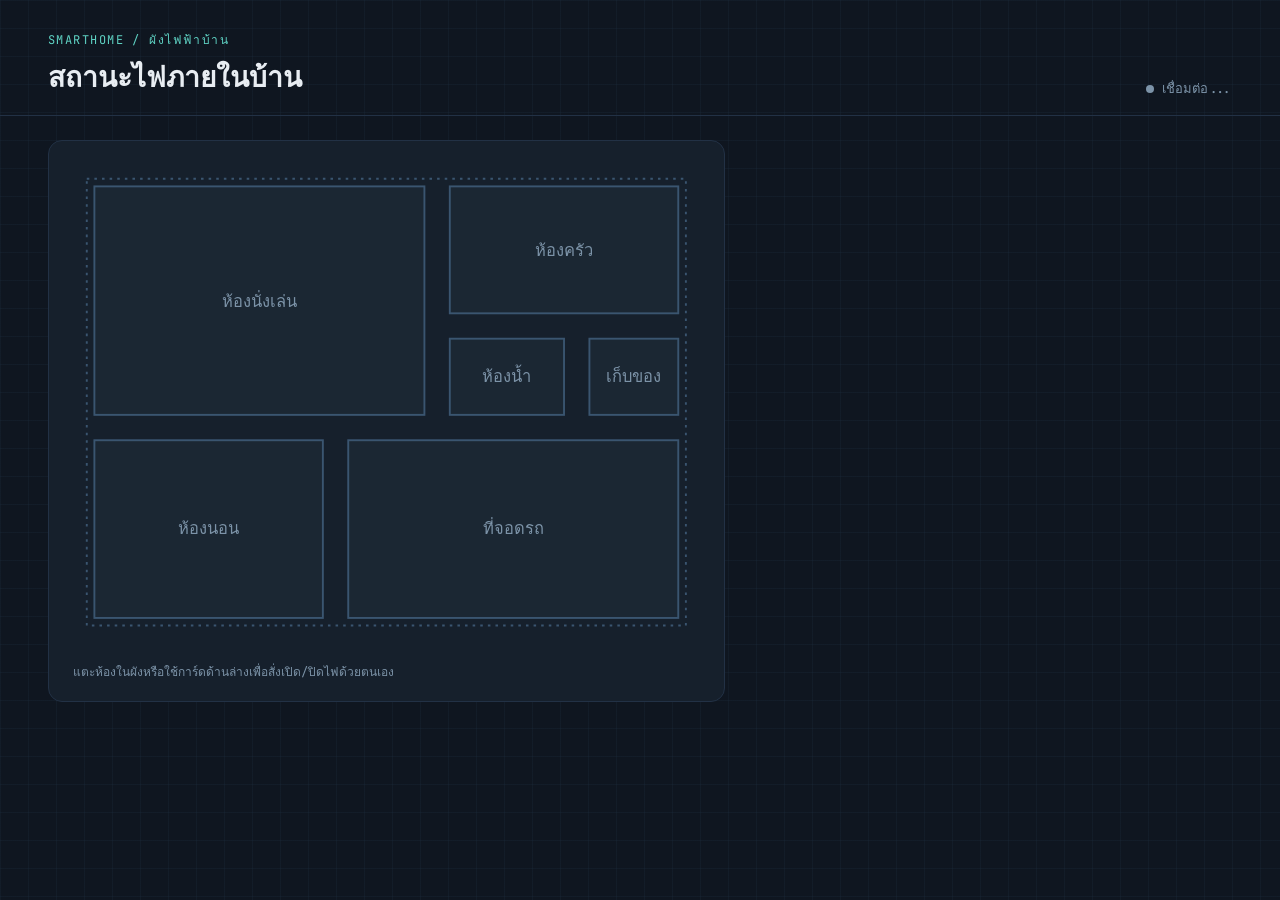
==== Assets/index.html @ 0aba08d0 "Add smarthome auto-light system with dashboard" ====
<!DOCTYPE html>
<html lang="th">
<head>
<meta charset="UTF-8" />
<meta name="viewport" content="width=device-width, initial-scale=1, viewport-fit=cover" />
<title>SmartHome — ผังไฟบ้าน</title>
<link rel="preconnect" href="https://fonts.googleapis.com" />
<link href="https://fonts.googleapis.com/css2?family=Space+Grotesk:wght@500;700&family=JetBrains+Mono:wght@400;500;700&display=swap" rel="stylesheet" />
<link rel="stylesheet" href="style.css" />
</head>
<body>

  <header class="topbar">
    <div class="topbar__title">
      <span class="topbar__eyebrow">SMARTHOME / ผังไฟฟ้าบ้าน</span>
      <h1>สถานะไฟภายในบ้าน</h1>
    </div>
    <div class="topbar__status" id="connStatus">
      <span class="dot"></span> เชื่อมต่อ...
    </div>
  </header>

  <main class="layout">
    <section class="plan-card">
      <svg id="houseSvg" viewBox="0 0 500 380" xmlns="http://www.w3.org/2000/svg" role="img" aria-label="ผังบ้านแสดงสถานะไฟแต่ละห้อง">
        <!-- เส้นกรอบบ้านรวม (เส้นบลูปรินต์) -->
        <rect x="14" y="14" width="472" height="352" fill="none" stroke="#3A5570" stroke-width="1.5" stroke-dasharray="2 4" />

        <g class="room" data-room="living_room">
          <rect x="20" y="20" width="260" height="180" />
          <text x="150" y="115" class="room-label">ห้องนั่งเล่น</text>
        </g>

        <g class="room" data-room="kitchen">
          <rect x="300" y="20" width="180" height="100" />
          <text x="390" y="75" class="room-label">ห้องครัว</text>
        </g>

        <g class="room" data-room="bathroom">
          <rect x="300" y="140" width="90" height="60" />
          <text x="345" y="174" class="room-label room-label--sm">ห้องน้ำ</text>
        </g>

        <g class="room" data-room="storage">
          <rect x="410" y="140" width="70" height="60" />
          <text x="445" y="174" class="room-label room-label--sm">เก็บของ</text>
        </g>

        <g class="room" data-room="bedroom">
          <rect x="20" y="220" width="180" height="140" />
          <text x="110" y="294" class="room-label">ห้องนอน</text>
        </g>

        <g class="room" data-room="garage">
          <rect x="220" y="220" width="260" height="140" />
          <text x="350" y="294" class="room-label">ที่จอดรถ</text>
        </g>
      </svg>
      <p class="plan-hint">แตะห้องในผังหรือใช้การ์ดด้านล่างเพื่อสั่งเปิด/ปิดไฟด้วยตนเอง</p>
    </section>

    <section class="rooms-list" id="roomsList" aria-label="รายการควบคุมไฟแต่ละห้อง">
      <!-- room cards injected by app.js -->
    </section>
  </main>

  <script src="https://cdn.socket.io/4.7.5/socket.io.min.js"></script>
  <script src="app.js"></script>
</body>
</html>
---- Assets/style.css ----
:root {
  --bg: #0F1620;
  --panel: #16202C;
  --panel-border: #223145;
  --line: #3A5570;
  --text: #E8EDF2;
  --text-muted: #7C93A8;
  --amber: #FFB238;
  --amber-glow: #FFD98A;
  --teal: #5FD3C4;
  --off-fill: #1B2733;

  --font-display: 'Space Grotesk', sans-serif;
  --font-mono: 'JetBrains Mono', monospace;
}

* { box-sizing: border-box; }

body {
  margin: 0;
  min-height: 100vh;
  background: var(--bg);
  background-image:
    linear-gradient(rgba(58,85,112,0.10) 1px, transparent 1px),
    linear-gradient(90deg, rgba(58,85,112,0.10) 1px, transparent 1px);
  background-size: 28px 28px;
  color: var(--text);
  font-family: var(--font-display);
}

.topbar {
  display: flex;
  justify-content: space-between;
  align-items: flex-end;
  padding: 28px clamp(16px, 4vw, 48px) 16px;
  border-bottom: 1px solid var(--panel-border);
}

.topbar__eyebrow {
  font-family: var(--font-mono);
  font-size: 12px;
  letter-spacing: 0.12em;
  color: var(--teal);
}

.topbar__title h1 {
  margin: 6px 0 0;
  font-size: clamp(20px, 3vw, 28px);
  font-weight: 700;
}

.topbar__status {
  font-family: var(--font-mono);
  font-size: 13px;
  color: var(--text-muted);
  display: flex;
  align-items: center;
  gap: 8px;
}

.dot {
  width: 8px; height: 8px; border-radius: 50%;
  background: var(--text-muted);
}
.topbar__status.online .dot { background: var(--teal); box-shadow: 0 0 8px var(--teal); }
.topbar__status.online { color: var(--teal); }

.layout {
  display: grid;
  grid-template-columns: minmax(0, 1.4fr) minmax(280px, 1fr);
  gap: 24px;
  padding: 24px clamp(16px, 4vw, 48px) 48px;
  align-items: start;
}

@media (max-width: 860px) {
  .layout { grid-template-columns: 1fr; }
}

.plan-card {
  background: var(--panel);
  border: 1px solid var(--panel-border);
  border-radius: 14px;
  padding: 20px;
}

.plan-hint {
  margin: 14px 4px 0;
  font-family: var(--font-mono);
  font-size: 12px;
  color: var(--text-muted);
}

svg .room rect {
  fill: var(--off-fill);
  stroke: var(--line);
  stroke-width: 1.5;
  cursor: pointer;
  transition: fill 0.35s ease, filter 0.35s ease;
}

svg .room.on rect {
  fill: var(--amber);
  filter: drop-shadow(0 0 14px var(--amber-glow));
}

svg .room text.room-label {
  fill: var(--text-muted);
  font-family: var(--font-mono);
  font-size: 13px;
  text-anchor: middle;
  pointer-events: none;
  transition: fill 0.35s ease;
}
svg .room.on text.room-label { fill: #2A1D02; font-weight: 700; }

.room-label--sm { font-size: 11px; }

.rooms-list {
  display: flex;
  flex-direction: column;
  gap: 12px;
}

.room-card {
  background: var(--panel);
  border: 1px solid var(--panel-border);
  border-radius: 12px;
  padding: 14px 16px;
  display: flex;
  align-items: center;
  justify-content: space-between;
  gap: 12px;
}

.room-card__name {
  font-weight: 700;
  font-size: 15px;
}

.room-card__meta {
  font-family: var(--font-mono);
  font-size: 11px;
  color: var(--text-muted);
  margin-top: 2px;
}

.room-card__controls {
  display: flex;
  align-items: center;
  gap: 10px;
}

.mode-btn {
  font-family: var(--font-mono);
  font-size: 11px;
  border: 1px solid var(--panel-border);
  background: transparent;
  color: var(--text-muted);
  border-radius: 999px;
  padding: 6px 10px;
  cursor: pointer;
}
.mode-btn.auto { color: var(--teal); border-color: var(--teal); }

.toggle {
  width: 46px;
  height: 26px;
  border-radius: 999px;
  background: var(--off-fill);
  border: 1px solid var(--panel-border);
  position: relative;
  cursor: pointer;
  flex-shrink: 0;
}
.toggle__knob {
  position: absolute;
  top: 2px; left: 2px;
  width: 20px; height: 20px;
  border-radius: 50%;
  background: var(--text-muted);
  transition: transform 0.25s ease, background 0.25s ease;
}
.toggle.on { background: rgba(255,178,56,0.18); border-color: var(--amber); }
.toggle.on .toggle__knob {
  transform: translateX(20px);
  background: var(--amber);
  box-shadow: 0 0 8px var(--amber-glow);
}
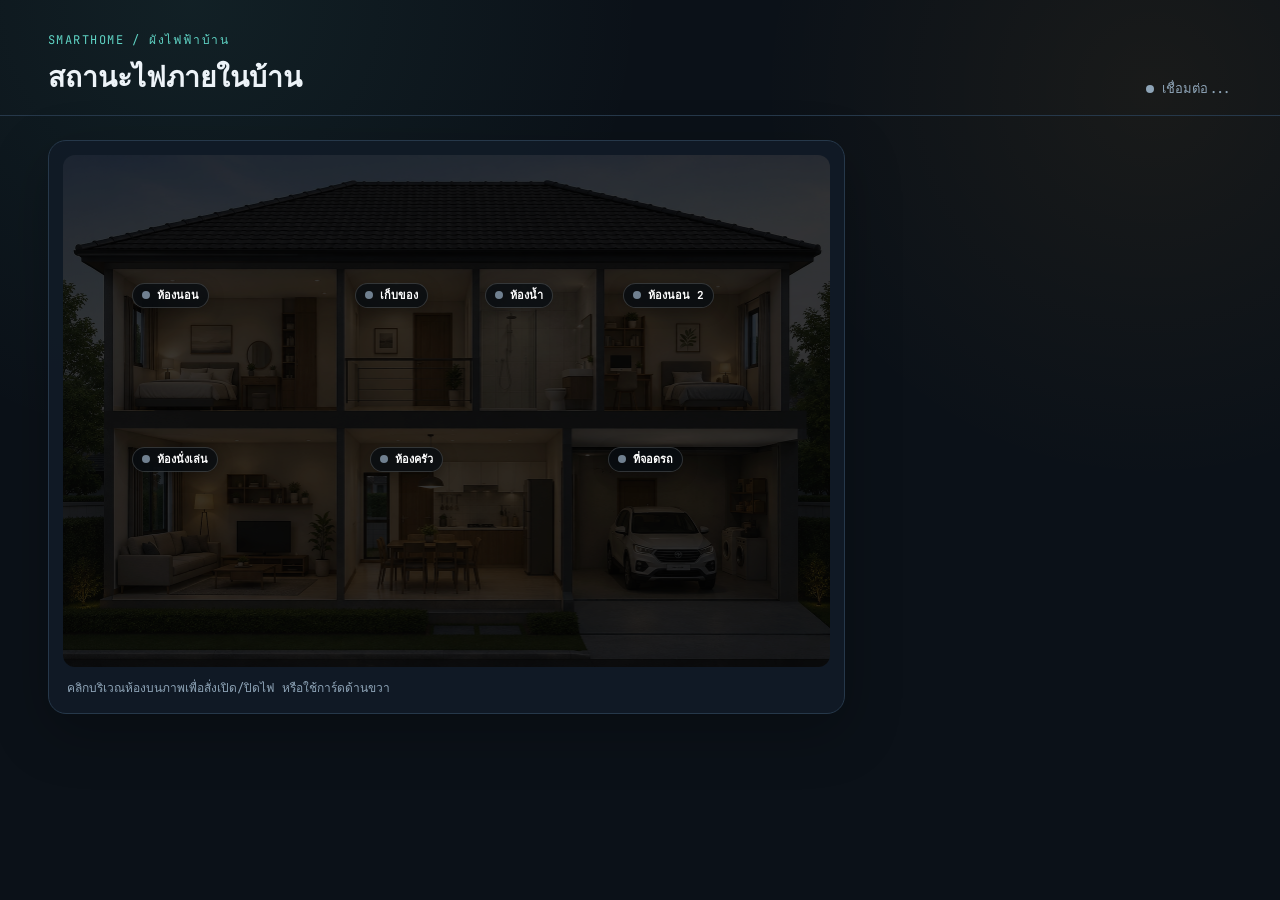
==== commit dad729a7: "New Home Structure" ====
--- a/Assets/index.html
+++ b/Assets/index.html
@@ -9,62 +9,54 @@
 <link rel="stylesheet" href="style.css" />
 </head>
 <body>
+<header class="topbar">
+  <div class="topbar__title">
+    <span class="topbar__eyebrow">SMARTHOME / ผังไฟฟ้าบ้าน</span>
+    <h1>สถานะไฟภายในบ้าน</h1>
+  </div>
+  <div class="topbar__status" id="connStatus">
+    <span class="dot"></span> เชื่อมต่อ...
+  </div>
+</header>
 
-  <header class="topbar">
-    <div class="topbar__title">
-      <span class="topbar__eyebrow">SMARTHOME / ผังไฟฟ้าบ้าน</span>
-      <h1>สถานะไฟภายในบ้าน</h1>
+<main class="layout">
+  <section class="plan-card">
+    <div class="house-view" id="houseView" aria-label="บ้านอัจฉริยะแสดงสถานะไฟแต่ละห้อง">
+      <img src="house-dark.png" alt="ภาพบ้านแบบมองตรง เห็นห้องภายในบ้าน" class="house-image house-dark" />
+      <div class="room-light light-bedroom" data-light-room="bedroom"></div>
+      <div class="room-light light-bedroom2" data-light-room="bedroom2"></div>
+      <div class="room-light light-storage" data-light-room="storage"></div>
+      <div class="room-light light-bathroom" data-light-room="bathroom"></div>
+      <div class="room-light light-living" data-light-room="living_room"></div>
+      <div class="room-light light-kitchen" data-light-room="kitchen"></div>
+      <div class="room-light light-garage" data-light-room="garage"></div>
+
+      <!-- ตำแหน่งพื้นที่กดบนภาพ: เปลี่ยนไฟของห้องนั้น -->
+      <button class="room-zone zone-bedroom" data-room="bedroom" aria-label="ห้องนอน"></button>
+      <button class="room-zone zone-bedroom2" data-room="bedroom2" aria-label="ห้องนอน 2"></button>
+      <button class="room-zone zone-storage" data-room="storage" aria-label="ห้องเก็บของ"></button>
+      <button class="room-zone zone-bathroom" data-room="bathroom" aria-label="ห้องน้ำ"></button>
+      <button class="room-zone zone-living" data-room="living_room" aria-label="ห้องนั่งเล่น"></button>
+      <button class="room-zone zone-kitchen" data-room="kitchen" aria-label="ห้องครัว"></button>
+      <button class="room-zone zone-garage" data-room="garage" aria-label="ที่จอดรถ"></button>
+
+      <div class="room-badge badge-bedroom"><span class="lamp"></span><span>ห้องนอน</span></div>
+      <div class="room-badge badge-bedroom2"><span class="lamp"></span><span>ห้องนอน 2</span></div>
+      <div class="room-badge badge-storage"><span class="lamp"></span><span>เก็บของ</span></div>
+      <div class="room-badge badge-bathroom"><span class="lamp"></span><span>ห้องน้ำ</span></div>
+      <div class="room-badge badge-living"><span class="lamp"></span><span>ห้องนั่งเล่น</span></div>
+      <div class="room-badge badge-kitchen"><span class="lamp"></span><span>ห้องครัว</span></div>
+      <div class="room-badge badge-garage"><span class="lamp"></span><span>ที่จอดรถ</span></div>
     </div>
-    <div class="topbar__status" id="connStatus">
-      <span class="dot"></span> เชื่อมต่อ...
-    </div>
-  </header>
+    <p class="plan-hint">คลิกบริเวณห้องบนภาพเพื่อสั่งเปิด/ปิดไฟ หรือใช้การ์ดด้านขวา</p>
+  </section>
 
-  <main class="layout">
-    <section class="plan-card">
-      <svg id="houseSvg" viewBox="0 0 500 380" xmlns="http://www.w3.org/2000/svg" role="img" aria-label="ผังบ้านแสดงสถานะไฟแต่ละห้อง">
-        <!-- เส้นกรอบบ้านรวม (เส้นบลูปรินต์) -->
-        <rect x="14" y="14" width="472" height="352" fill="none" stroke="#3A5570" stroke-width="1.5" stroke-dasharray="2 4" />
+  <section class="rooms-list" id="roomsList" aria-label="รายการควบคุมไฟแต่ละห้อง">
+    <!-- room cards injected by app.js -->
+  </section>
+</main>
 
-        <g class="room" data-room="living_room">
-          <rect x="20" y="20" width="260" height="180" />
-          <text x="150" y="115" class="room-label">ห้องนั่งเล่น</text>
-        </g>
-
-        <g class="room" data-room="kitchen">
-          <rect x="300" y="20" width="180" height="100" />
-          <text x="390" y="75" class="room-label">ห้องครัว</text>
-        </g>
-
-        <g class="room" data-room="bathroom">
-          <rect x="300" y="140" width="90" height="60" />
-          <text x="345" y="174" class="room-label room-label--sm">ห้องน้ำ</text>
-        </g>
-
-        <g class="room" data-room="storage">
-          <rect x="410" y="140" width="70" height="60" />
-          <text x="445" y="174" class="room-label room-label--sm">เก็บของ</text>
-        </g>
-
-        <g class="room" data-room="bedroom">
-          <rect x="20" y="220" width="180" height="140" />
-          <text x="110" y="294" class="room-label">ห้องนอน</text>
-        </g>
-
-        <g class="room" data-room="garage">
-          <rect x="220" y="220" width="260" height="140" />
-          <text x="350" y="294" class="room-label">ที่จอดรถ</text>
-        </g>
-      </svg>
-      <p class="plan-hint">แตะห้องในผังหรือใช้การ์ดด้านล่างเพื่อสั่งเปิด/ปิดไฟด้วยตนเอง</p>
-    </section>
-
-    <section class="rooms-list" id="roomsList" aria-label="รายการควบคุมไฟแต่ละห้อง">
-      <!-- room cards injected by app.js -->
-    </section>
-  </main>
-
-  <script src="https://cdn.socket.io/4.7.5/socket.io.min.js"></script>
-  <script src="app.js"></script>
+<script src="https://cdn.socket.io/4.7.5/socket.io.min.js"></script>
+<script src="app.js"></script>
 </body>
 </html>
--- a/Assets/style.css
+++ b/Assets/style.css
@@ -1,15 +1,15 @@
+/* SmartHome visual house dashboard */
 :root {
-  --bg: #0F1620;
-  --panel: #16202C;
-  --panel-border: #223145;
-  --line: #3A5570;
-  --text: #E8EDF2;
-  --text-muted: #7C93A8;
-  --amber: #FFB238;
-  --amber-glow: #FFD98A;
-  --teal: #5FD3C4;
-  --off-fill: #1B2733;
-
+  --bg: #0b1118;
+  --panel: #111b26;
+  --panel-border: #26384a;
+  --text: #edf3f8;
+  --text-muted: #8ea4b7;
+  --amber: #ffb238;
+  --amber-glow: #ffd98a;
+  --teal: #5fd3c4;
+  --off-fill: #1a2631;
+  --danger: #ff6b6b;
   --font-display: 'Space Grotesk', sans-serif;
   --font-mono: 'JetBrains Mono', monospace;
 }
@@ -19,11 +19,10 @@
 body {
   margin: 0;
   min-height: 100vh;
-  background: var(--bg);
-  background-image:
-    linear-gradient(rgba(58,85,112,0.10) 1px, transparent 1px),
-    linear-gradient(90deg, rgba(58,85,112,0.10) 1px, transparent 1px);
-  background-size: 28px 28px;
+  background:
+    radial-gradient(circle at 15% 0%, rgba(95,211,196,.08), transparent 32%),
+    radial-gradient(circle at 90% 10%, rgba(255,178,56,.06), transparent 28%),
+    var(--bg);
   color: var(--text);
   font-family: var(--font-display);
 }
@@ -39,14 +38,13 @@
 .topbar__eyebrow {
   font-family: var(--font-mono);
   font-size: 12px;
-  letter-spacing: 0.12em;
+  letter-spacing: .12em;
   color: var(--teal);
 }
 
 .topbar__title h1 {
   margin: 6px 0 0;
   font-size: clamp(20px, 3vw, 28px);
-  font-weight: 700;
 }
 
 .topbar__status {
@@ -58,63 +56,151 @@
   gap: 8px;
 }
 
-.dot {
-  width: 8px; height: 8px; border-radius: 50%;
-  background: var(--text-muted);
-}
+.dot { width: 8px; height: 8px; border-radius: 50%; background: var(--text-muted); }
 .topbar__status.online .dot { background: var(--teal); box-shadow: 0 0 8px var(--teal); }
 .topbar__status.online { color: var(--teal); }
 
 .layout {
   display: grid;
-  grid-template-columns: minmax(0, 1.4fr) minmax(280px, 1fr);
+  grid-template-columns: minmax(0, 1.65fr) minmax(300px, .75fr);
   gap: 24px;
   padding: 24px clamp(16px, 4vw, 48px) 48px;
   align-items: start;
 }
 
-@media (max-width: 860px) {
-  .layout { grid-template-columns: 1fr; }
-}
-
 .plan-card {
-  background: var(--panel);
-  border: 1px solid var(--panel-border);
-  border-radius: 14px;
-  padding: 20px;
-}
+  background: rgba(17,27,38,.92);
+  border: 1px solid var(--panel-border);
+  border-radius: 18px;
+  padding: 14px;
+  box-shadow: 0 18px 55px rgba(0,0,0,.25);
+}
+
+.house-view {
+  position: relative;
+  width: 100%;
+  overflow: hidden;
+  border-radius: 12px;
+  background: #111;
+  line-height: 0;
+  isolation: isolate;
+}
+
+.house-image {
+  display: block;
+  width: 100%;
+  height: auto;
+  user-select: none;
+  -webkit-user-drag: none;
+}
+
+
+/* Individual room lighting:
+   house-dark.png is the "all lights OFF" base.
+   Each .room-light reveals the original bright image only inside its room. */
+.room-light {
+  position: absolute;
+  z-index: 1;
+  inset: 0;
+  background-image: url("house.png");
+  background-size: 100% 100%;
+  background-repeat: no-repeat;
+  opacity: 0;
+  pointer-events: none;
+  transition: opacity .35s ease, filter .35s ease;
+  filter: brightness(1.05);
+}
+
+.room-light.on {
+  opacity: 1;
+}
+
+/* Room boundaries match the architectural bays in the supplied image. */
+.light-bedroom  { clip-path: polygon(5% 22%, 36% 22%, 36% 51%, 5% 51%); }
+.light-bedroom2 { clip-path: polygon(70% 22%, 95% 22%, 95% 51%, 70% 51%); }
+.light-storage  { clip-path: polygon(36% 22%, 54% 22%, 54% 51%, 36% 51%); }
+.light-bathroom { clip-path: polygon(54% 22%, 70% 22%, 70% 51%, 54% 51%); }
+.light-living   { clip-path: polygon(5% 53%, 36% 53%, 36% 93%, 5% 93%); }
+.light-kitchen  { clip-path: polygon(36% 53%, 67% 53%, 67% 93%, 36% 93%); }
+.light-garage   { clip-path: polygon(67% 53%, 97% 53%, 97% 93%, 67% 93%); }
+
+.room-zone {
+  position: absolute;
+  z-index: 2;
+  border: 0;
+  padding: 0;
+  background: transparent;
+  cursor: pointer;
+  border-radius: 10px;
+  transition: background .25s, box-shadow .25s;
+}
+
+.room-zone:hover {
+  background: rgba(95,211,196,.08);
+  box-shadow: inset 0 0 0 2px rgba(95,211,196,.45);
+}
+
+.room-zone.on {
+  background: rgba(255,178,56,.10);
+  box-shadow: inset 0 0 0 2px rgba(255,178,56,.72), 0 0 24px rgba(255,178,56,.12);
+}
+
+.zone-bedroom  { left: 5%;  top: 22%; width: 30%; height: 29%; }
+.zone-bedroom2 { left: 70%; top: 22%; width: 25%; height: 29%; }
+.zone-storage  { left: 35%; top: 22%; width: 18%; height: 29%; }
+.zone-bathroom { left: 53%; top: 22%; width: 17%; height: 29%; }
+.zone-living   { left: 5%;  top: 53%; width: 30%; height: 39%; }
+.zone-kitchen  { left: 36%; top: 53%; width: 30%; height: 39%; }
+.zone-garage   { left: 67%; top: 53%; width: 30%; height: 39%; }
+
+.room-badge {
+  position: absolute;
+  z-index: 3;
+  display: flex;
+  align-items: center;
+  gap: 7px;
+  padding: 6px 9px;
+  border: 1px solid rgba(255,255,255,.16);
+  border-radius: 999px;
+  background: rgba(7,12,17,.78);
+  backdrop-filter: blur(8px);
+  color: #fff;
+  font: 700 11px/1 var(--font-mono);
+  pointer-events: none;
+  box-shadow: 0 4px 16px rgba(0,0,0,.25);
+}
+
+.room-badge .lamp {
+  width: 8px;
+  height: 8px;
+  border-radius: 50%;
+  background: #708090;
+  box-shadow: 0 0 0 transparent;
+}
+
+.room-badge.on {
+  border-color: rgba(255,178,56,.75);
+  color: #ffe4a8;
+}
+
+.room-badge.on .lamp {
+  background: var(--amber);
+  box-shadow: 0 0 10px var(--amber-glow);
+}
+
+.badge-bedroom { left: 9%;  top: 25%; }
+.badge-bedroom2 { left: 73%; top: 25%; }
+.badge-storage { left: 38%; top: 25%; }
+.badge-bathroom{ left: 55%; top: 25%; }
+.badge-living  { left: 9%;  top: 57%; }
+.badge-kitchen { left: 40%; top: 57%; }
+.badge-garage  { left: 71%; top: 57%; }
 
 .plan-hint {
-  margin: 14px 4px 0;
-  font-family: var(--font-mono);
-  font-size: 12px;
-  color: var(--text-muted);
-}
-
-svg .room rect {
-  fill: var(--off-fill);
-  stroke: var(--line);
-  stroke-width: 1.5;
-  cursor: pointer;
-  transition: fill 0.35s ease, filter 0.35s ease;
-}
-
-svg .room.on rect {
-  fill: var(--amber);
-  filter: drop-shadow(0 0 14px var(--amber-glow));
-}
-
-svg .room text.room-label {
-  fill: var(--text-muted);
-  font-family: var(--font-mono);
-  font-size: 13px;
-  text-anchor: middle;
-  pointer-events: none;
-  transition: fill 0.35s ease;
-}
-svg .room.on text.room-label { fill: #2A1D02; font-weight: 700; }
-
-.room-label--sm { font-size: 11px; }
+  margin: 12px 4px 2px;
+  font: 12px/1.5 var(--font-mono);
+  color: var(--text-muted);
+}
 
 .rooms-list {
   display: flex;
@@ -123,7 +209,7 @@
 }
 
 .room-card {
-  background: var(--panel);
+  background: rgba(17,27,38,.92);
   border: 1px solid var(--panel-border);
   border-radius: 12px;
   padding: 14px 16px;
@@ -133,14 +219,9 @@
   gap: 12px;
 }
 
-.room-card__name {
-  font-weight: 700;
-  font-size: 15px;
-}
-
+.room-card__name { font-weight: 700; font-size: 15px; }
 .room-card__meta {
-  font-family: var(--font-mono);
-  font-size: 11px;
+  font: 11px/1.4 var(--font-mono);
   color: var(--text-muted);
   margin-top: 2px;
 }
@@ -152,8 +233,7 @@
 }
 
 .mode-btn {
-  font-family: var(--font-mono);
-  font-size: 11px;
+  font: 11px var(--font-mono);
   border: 1px solid var(--panel-border);
   background: transparent;
   color: var(--text-muted);
@@ -173,17 +253,40 @@
   cursor: pointer;
   flex-shrink: 0;
 }
+
 .toggle__knob {
   position: absolute;
   top: 2px; left: 2px;
   width: 20px; height: 20px;
   border-radius: 50%;
   background: var(--text-muted);
-  transition: transform 0.25s ease, background 0.25s ease;
-}
-.toggle.on { background: rgba(255,178,56,0.18); border-color: var(--amber); }
+  transition: transform .25s, background .25s;
+}
+
+.toggle.on {
+  background: rgba(255,178,56,.18);
+  border-color: var(--amber);
+}
+
 .toggle.on .toggle__knob {
   transform: translateX(20px);
   background: var(--amber);
   box-shadow: 0 0 8px var(--amber-glow);
 }
+
+@media (max-width: 1100px) {
+  .layout { grid-template-columns: 1fr; }
+}
+
+@media (max-width: 650px) {
+  .topbar { align-items: flex-start; gap: 12px; }
+  .topbar__status { font-size: 11px; }
+  .plan-card { padding: 8px; }
+  .room-badge { font-size: 8px; padding: 4px 6px; gap: 4px; }
+  .room-badge .lamp { width: 6px; height: 6px; }
+  .plan-hint { font-size: 10px; }
+  .room-card { padding: 12px; }
+  .room-card__name { font-size: 13px; }
+  .room-card__controls { gap: 6px; }
+  .mode-btn { padding: 5px 8px; }
+}
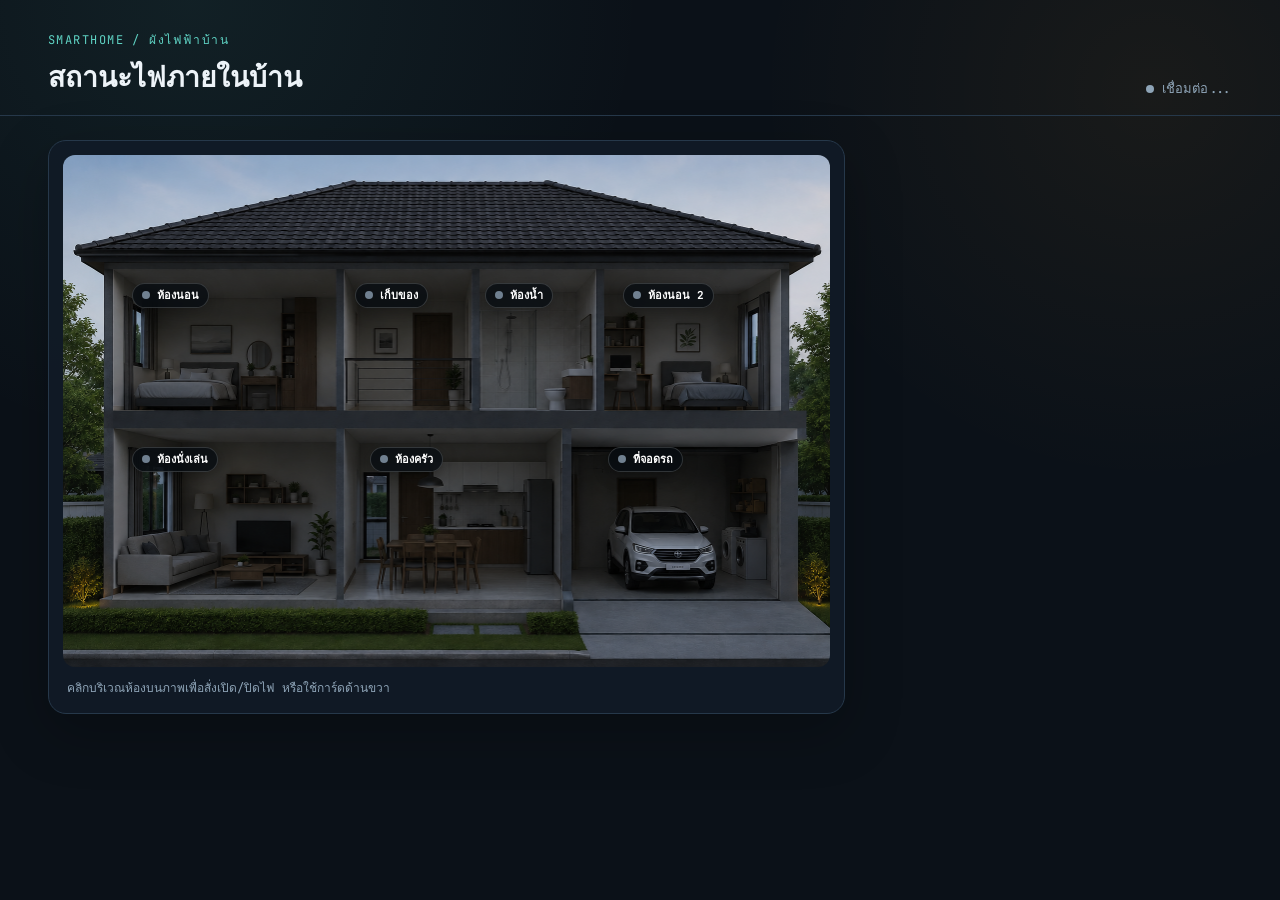
==== commit 138c8b8f: "เพิ่มปุ่มตั้งเวลา" ====
--- a/Assets/index.html
+++ b/Assets/index.html
@@ -1,62 +1,68 @@
 <!DOCTYPE html>
 <html lang="th">
+
 <head>
-<meta charset="UTF-8" />
-<meta name="viewport" content="width=device-width, initial-scale=1, viewport-fit=cover" />
-<title>SmartHome — ผังไฟบ้าน</title>
-<link rel="preconnect" href="https://fonts.googleapis.com" />
-<link href="https://fonts.googleapis.com/css2?family=Space+Grotesk:wght@500;700&family=JetBrains+Mono:wght@400;500;700&display=swap" rel="stylesheet" />
-<link rel="stylesheet" href="style.css" />
+  <meta charset="UTF-8" />
+  <meta name="viewport" content="width=device-width, initial-scale=1, viewport-fit=cover" />
+  <title>SmartHome — ผังไฟบ้าน</title>
+  <link rel="preconnect" href="https://fonts.googleapis.com" />
+  <link
+    href="https://fonts.googleapis.com/css2?family=Space+Grotesk:wght@500;700&family=JetBrains+Mono:wght@400;500;700&display=swap"
+    rel="stylesheet" />
+  <link rel="stylesheet" href="style.css" />
 </head>
+
 <body>
-<header class="topbar">
-  <div class="topbar__title">
-    <span class="topbar__eyebrow">SMARTHOME / ผังไฟฟ้าบ้าน</span>
-    <h1>สถานะไฟภายในบ้าน</h1>
-  </div>
-  <div class="topbar__status" id="connStatus">
-    <span class="dot"></span> เชื่อมต่อ...
-  </div>
-</header>
+  <header class="topbar">
+    <div class="topbar__title">
+      <span class="topbar__eyebrow">SMARTHOME / ผังไฟฟ้าบ้าน</span>
+      <h1>สถานะไฟภายในบ้าน</h1>
+    </div>
+    <div class="topbar__status" id="connStatus">
+      <span class="dot"></span> เชื่อมต่อ...
+    </div>
+  </header>
 
-<main class="layout">
-  <section class="plan-card">
-    <div class="house-view" id="houseView" aria-label="บ้านอัจฉริยะแสดงสถานะไฟแต่ละห้อง">
-      <img src="house-dark.png" alt="ภาพบ้านแบบมองตรง เห็นห้องภายในบ้าน" class="house-image house-dark" />
-      <div class="room-light light-bedroom" data-light-room="bedroom"></div>
-      <div class="room-light light-bedroom2" data-light-room="bedroom2"></div>
-      <div class="room-light light-storage" data-light-room="storage"></div>
-      <div class="room-light light-bathroom" data-light-room="bathroom"></div>
-      <div class="room-light light-living" data-light-room="living_room"></div>
-      <div class="room-light light-kitchen" data-light-room="kitchen"></div>
-      <div class="room-light light-garage" data-light-room="garage"></div>
+  <main class="layout">
+    <section class="plan-card">
+      <div class="house-view" id="houseView" aria-label="บ้านอัจฉริยะแสดงสถานะไฟแต่ละห้อง">
+        <img src="house-dark.png" alt="ภาพบ้านแบบมองตรง เห็นห้องภายในบ้าน" class="house-image house-dark" />
+        <div class="room-light light-bedroom" data-light-room="bedroom"></div>
+        <div class="room-light light-bedroom2" data-light-room="bedroom2"></div>
+        <div class="room-light light-storage" data-light-room="storage"></div>
+        <div class="room-light light-bathroom" data-light-room="bathroom"></div>
+        <div class="room-light light-living" data-light-room="living_room"></div>
+        <div class="room-light light-kitchen" data-light-room="kitchen"></div>
+        <div class="room-light light-garage" data-light-room="garage"></div>
 
-      <!-- ตำแหน่งพื้นที่กดบนภาพ: เปลี่ยนไฟของห้องนั้น -->
-      <button class="room-zone zone-bedroom" data-room="bedroom" aria-label="ห้องนอน"></button>
-      <button class="room-zone zone-bedroom2" data-room="bedroom2" aria-label="ห้องนอน 2"></button>
-      <button class="room-zone zone-storage" data-room="storage" aria-label="ห้องเก็บของ"></button>
-      <button class="room-zone zone-bathroom" data-room="bathroom" aria-label="ห้องน้ำ"></button>
-      <button class="room-zone zone-living" data-room="living_room" aria-label="ห้องนั่งเล่น"></button>
-      <button class="room-zone zone-kitchen" data-room="kitchen" aria-label="ห้องครัว"></button>
-      <button class="room-zone zone-garage" data-room="garage" aria-label="ที่จอดรถ"></button>
+        <!-- ตำแหน่งพื้นที่กดบนภาพ: เปลี่ยนไฟของห้องนั้น -->
+        <button class="room-zone zone-bedroom" data-room="bedroom" aria-label="ห้องนอน"></button>
+        <button class="room-zone zone-bedroom2" data-room="bedroom2" aria-label="ห้องนอน 2"></button>
+        <button class="room-zone zone-storage" data-room="storage" aria-label="ห้องเก็บของ"></button>
+        <button class="room-zone zone-bathroom" data-room="bathroom" aria-label="ห้องน้ำ"></button>
+        <button class="room-zone zone-living" data-room="living_room" aria-label="ห้องนั่งเล่น"></button>
+        <button class="room-zone zone-kitchen" data-room="kitchen" aria-label="ห้องครัว"></button>
+        <button class="room-zone zone-garage" data-room="garage" aria-label="ที่จอดรถ"></button>
 
-      <div class="room-badge badge-bedroom"><span class="lamp"></span><span>ห้องนอน</span></div>
-      <div class="room-badge badge-bedroom2"><span class="lamp"></span><span>ห้องนอน 2</span></div>
-      <div class="room-badge badge-storage"><span class="lamp"></span><span>เก็บของ</span></div>
-      <div class="room-badge badge-bathroom"><span class="lamp"></span><span>ห้องน้ำ</span></div>
-      <div class="room-badge badge-living"><span class="lamp"></span><span>ห้องนั่งเล่น</span></div>
-      <div class="room-badge badge-kitchen"><span class="lamp"></span><span>ห้องครัว</span></div>
-      <div class="room-badge badge-garage"><span class="lamp"></span><span>ที่จอดรถ</span></div>
-    </div>
-    <p class="plan-hint">คลิกบริเวณห้องบนภาพเพื่อสั่งเปิด/ปิดไฟ หรือใช้การ์ดด้านขวา</p>
-  </section>
+        <div class="room-badge badge-bedroom"><span class="lamp"></span><span>ห้องนอน</span></div>
+        <div class="room-badge badge-bedroom2"><span class="lamp"></span><span>ห้องนอน 2</span></div>
+        <div class="room-badge badge-storage"><span class="lamp"></span><span>เก็บของ</span></div>
+        <div class="room-badge badge-bathroom"><span class="lamp"></span><span>ห้องน้ำ</span></div>
+        <div class="room-badge badge-living"><span class="lamp"></span><span>ห้องนั่งเล่น</span></div>
+        <div class="room-badge badge-kitchen"><span class="lamp"></span><span>ห้องครัว</span></div>
+        <div class="room-badge badge-garage"><span class="lamp"></span><span>ที่จอดรถ</span></div>
 
-  <section class="rooms-list" id="roomsList" aria-label="รายการควบคุมไฟแต่ละห้อง">
-    <!-- room cards injected by app.js -->
-  </section>
-</main>
+      </div>
+      <p class="plan-hint">คลิกบริเวณห้องบนภาพเพื่อสั่งเปิด/ปิดไฟ หรือใช้การ์ดด้านขวา</p>
+    </section>
 
-<script src="https://cdn.socket.io/4.7.5/socket.io.min.js"></script>
-<script src="app.js"></script>
+    <section class="rooms-list" id="roomsList" aria-label="รายการควบคุมไฟแต่ละห้อง">
+      <!-- room cards injected by app.js -->
+    </section>
+  </main>
+
+  <script src="https://cdn.socket.io/4.7.5/socket.io.min.js"></script>
+  <script src="app.js"></script>
 </body>
-</html>
+
+</html>
--- a/Assets/style.css
+++ b/Assets/style.css
@@ -94,7 +94,6 @@
   -webkit-user-drag: none;
 }
 
-
 /* Individual room lighting:
    house-dark.png is the "all lights OFF" base.
    Each .room-light reveals the original bright image only inside its room. */
@@ -116,13 +115,13 @@
 }
 
 /* Room boundaries match the architectural bays in the supplied image. */
-.light-bedroom  { clip-path: polygon(5% 22%, 36% 22%, 36% 51%, 5% 51%); }
-.light-bedroom2 { clip-path: polygon(70% 22%, 95% 22%, 95% 51%, 70% 51%); }
-.light-storage  { clip-path: polygon(36% 22%, 54% 22%, 54% 51%, 36% 51%); }
-.light-bathroom { clip-path: polygon(54% 22%, 70% 22%, 70% 51%, 54% 51%); }
-.light-living   { clip-path: polygon(5% 53%, 36% 53%, 36% 93%, 5% 93%); }
-.light-kitchen  { clip-path: polygon(36% 53%, 67% 53%, 67% 93%, 36% 93%); }
-.light-garage   { clip-path: polygon(67% 53%, 97% 53%, 97% 93%, 67% 93%); }
+.light-bedroom  { clip-path: polygon(6.5% 22%, 36% 22%, 36% 50%, 6.5% 50%); }
+.light-bedroom2 { clip-path: polygon(70% 22%, 93.5% 22%, 93.5% 50%, 70% 50%); }
+.light-storage  { clip-path: polygon(36% 22%, 54% 22%, 54% 50%, 36% 50%); }
+.light-bathroom { clip-path: polygon(54% 22%, 70% 22%, 70% 50%, 54% 50%); }
+.light-living   { clip-path: polygon(6.5% 53%, 36% 53%, 36% 86.8%, 6.5% 86.8%); }
+.light-kitchen  { clip-path: polygon(36% 53%, 65.6% 53%, 65.6% 86.8%, 36% 86.8%); }
+.light-garage   { clip-path: polygon(65.5% 53%, 93.5% 53%, 93.5% 86.8%, 65.5% 86.8%); }
 
 .room-zone {
   position: absolute;
@@ -135,23 +134,25 @@
   transition: background .25s, box-shadow .25s;
 }
 
+/* ปรับ effect ตอนเอาเมาส์ชี้ให้ดูนุ่มนวลขึ้น */
 .room-zone:hover {
-  background: rgba(95,211,196,.08);
-  box-shadow: inset 0 0 0 2px rgba(95,211,196,.45);
-}
-
+  background: rgba(255, 255, 255, 0.03);
+  box-shadow: inset 0 0 0 1px rgba(255, 255, 255, 0.15);
+}
+
+/* --- ลบกรอบสีเหลืองแข็งๆ ทิ้งไป ให้โชว์แค่แสงจาก .room-light แทน --- */
 .room-zone.on {
-  background: rgba(255,178,56,.10);
-  box-shadow: inset 0 0 0 2px rgba(255,178,56,.72), 0 0 24px rgba(255,178,56,.12);
-}
-
-.zone-bedroom  { left: 5%;  top: 22%; width: 30%; height: 29%; }
-.zone-bedroom2 { left: 70%; top: 22%; width: 25%; height: 29%; }
-.zone-storage  { left: 35%; top: 22%; width: 18%; height: 29%; }
-.zone-bathroom { left: 53%; top: 22%; width: 17%; height: 29%; }
-.zone-living   { left: 5%;  top: 53%; width: 30%; height: 39%; }
-.zone-kitchen  { left: 36%; top: 53%; width: 30%; height: 39%; }
-.zone-garage   { left: 67%; top: 53%; width: 30%; height: 39%; }
+  background: transparent;
+  box-shadow: none;
+}
+
+.zone-bedroom  { left: 6.5%;  top: 22%; width: 30%; height: 28%; }
+.zone-bedroom2 { left: 70%; top: 22%; width: 23.5%; height: 28%; }
+.zone-storage  { left: 36%; top: 22%; width: 18%; height: 28%; }
+.zone-bathroom { left: 54%; top: 22%; width: 17%; height: 28%; }
+.zone-living   { left: 6.5%;  top: 53%; width: 30%; height: 34%; }
+.zone-kitchen  { left: 36%; top: 53%; width: 30%; height: 34%; }
+.zone-garage   { left: 65.5%; top: 53%; width: 28%; height: 34%; }
 
 .room-badge {
   position: absolute;
@@ -168,6 +169,7 @@
   font: 700 11px/1 var(--font-mono);
   pointer-events: none;
   box-shadow: 0 4px 16px rgba(0,0,0,.25);
+  transition: border-color 0.3s, color 0.3s;
 }
 
 .room-badge .lamp {
@@ -176,6 +178,7 @@
   border-radius: 50%;
   background: #708090;
   box-shadow: 0 0 0 transparent;
+  transition: background 0.3s, box-shadow 0.3s;
 }
 
 .room-badge.on {
@@ -240,6 +243,7 @@
   border-radius: 999px;
   padding: 6px 10px;
   cursor: pointer;
+  transition: all 0.2s;
 }
 .mode-btn.auto { color: var(--teal); border-color: var(--teal); }
 
@@ -252,6 +256,7 @@
   position: relative;
   cursor: pointer;
   flex-shrink: 0;
+  transition: background 0.3s, border-color 0.3s;
 }
 
 .toggle__knob {
@@ -260,7 +265,7 @@
   width: 20px; height: 20px;
   border-radius: 50%;
   background: var(--text-muted);
-  transition: transform .25s, background .25s;
+  transition: transform .25s cubic-bezier(0.4, 0, 0.2, 1), background .25s;
 }
 
 .toggle.on {
@@ -272,6 +277,34 @@
   transform: translateX(20px);
   background: var(--amber);
   box-shadow: 0 0 8px var(--amber-glow);
+}
+
+/* ตกแต่งช่องสำหรับตั้งเวลา (ใส่ในไฟล์ .css ของคุณ) */
+.time-input {
+  background-color: #1e293b; /* สีพื้นหลังให้เข้ากับธีมมืด */
+  color: #94a3b8;            /* สีตัวเลขเวลา */
+  border: 1px solid #334155; /* สีกรอบ */
+  border-radius: 6px;
+  padding: 6px 10px;
+  font-size: 14px;
+  font-family: inherit;
+  margin-right: 12px;
+  outline: none;
+  transition: all 0.2s ease-in-out;
+  cursor: pointer;
+}
+
+/* เอฟเฟกต์ตอนที่ผู้ใช้คลิกเพื่อพิมพ์เวลา */
+.time-input:focus {
+  border-color: #38bdf8;
+  color: #ffffff;
+  box-shadow: 0 0 0 2px rgba(56, 189, 248, 0.2);
+}
+
+/* ปรับแต่งไอคอนนาฬิกาเล็กๆ ด้านใน (รองรับ Webkit เช่น Chrome, Safari) */
+.time-input::-webkit-calendar-picker-indicator {
+  filter: invert(0.7) sepia(1) hue-rotate(180deg) saturate(0.5);
+  cursor: pointer;
 }
 
 @media (max-width: 1100px) {
@@ -289,4 +322,4 @@
   .room-card__name { font-size: 13px; }
   .room-card__controls { gap: 6px; }
   .mode-btn { padding: 5px 8px; }
-}
+}
